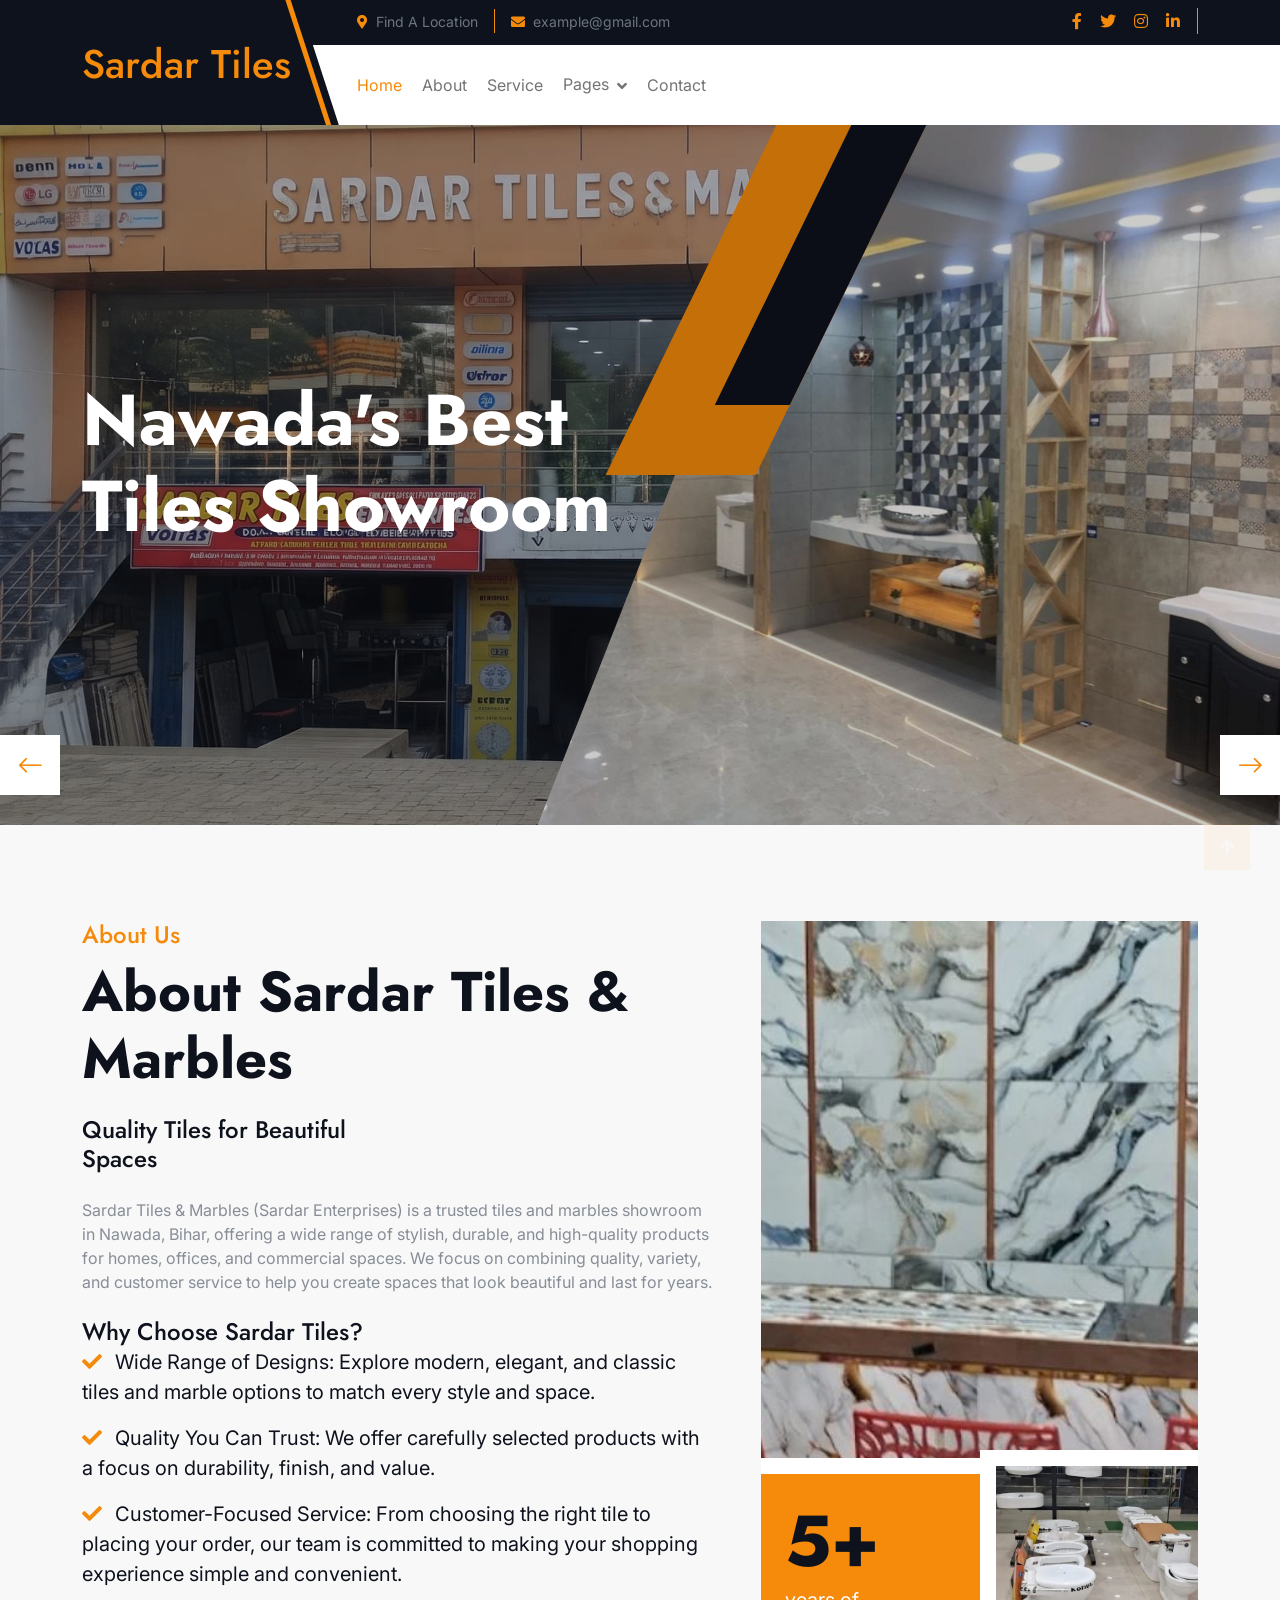
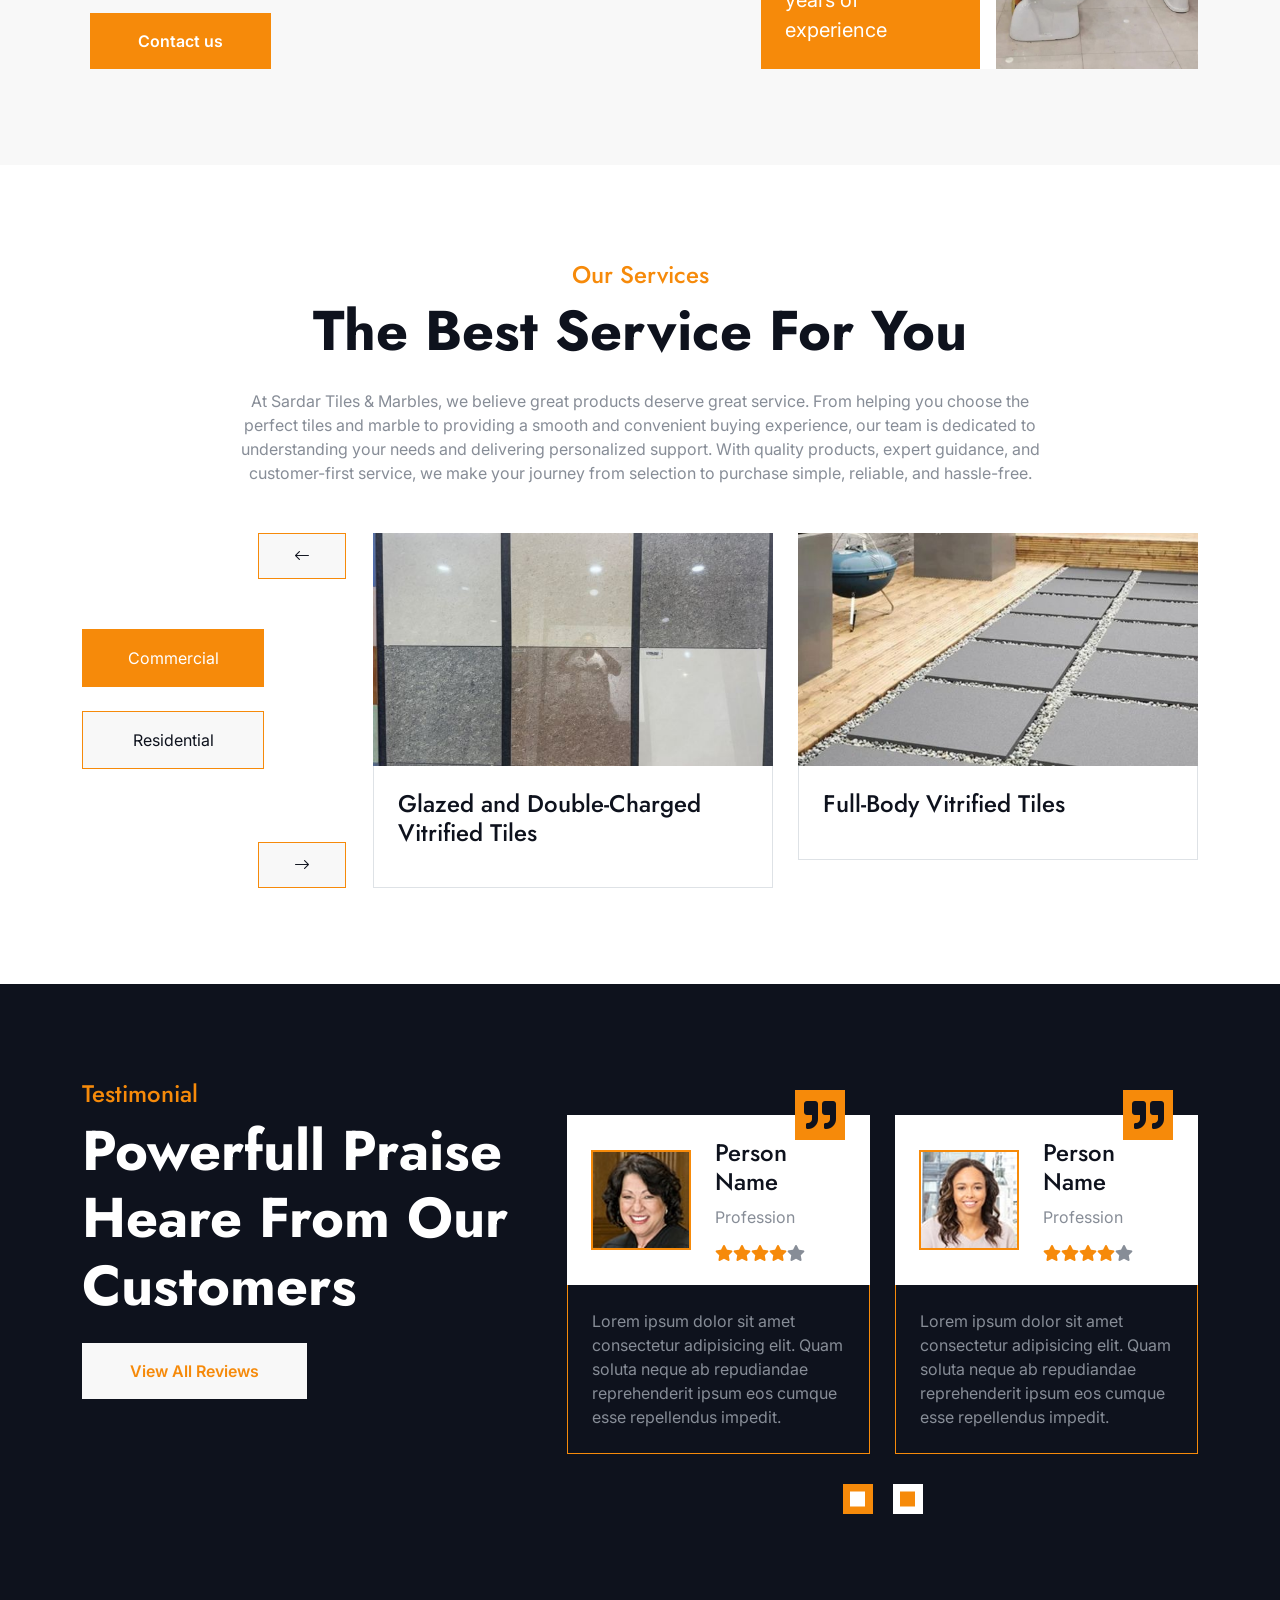
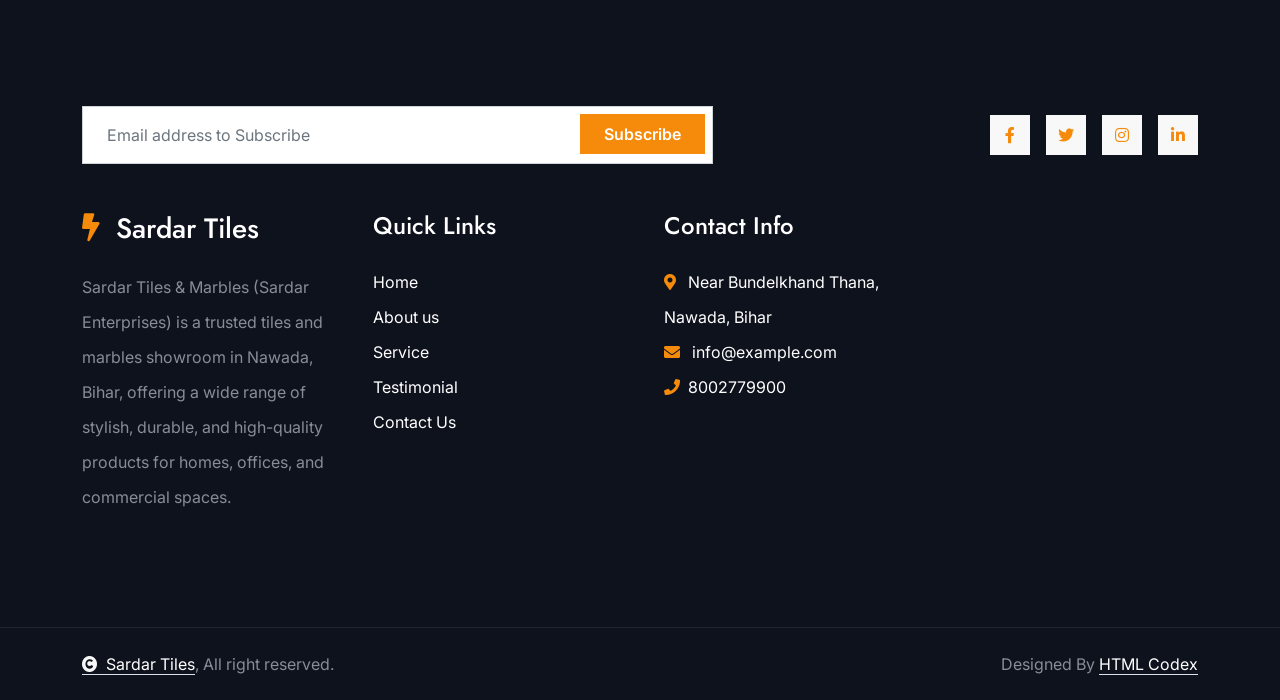
==== index.html @ 0c9bdba9 "Initial Commit" ====
<!DOCTYPE html>
<html lang="en">

    <head>
        <meta charset="utf-8">
        <title>Electra - Electrical Website Template</title>
        <meta content="width=device-width, initial-scale=1.0" name="viewport">
        <meta content="" name="keywords">
        <meta content="" name="description">

        <!-- Google Web Fonts -->
        <link rel="preconnect" href="https://fonts.googleapis.com">
        <link rel="preconnect" href="https://fonts.gstatic.com" crossorigin>
        <link href="https://fonts.googleapis.com/css2?family=Inter:wght@100..900&family=Edu+TAS+Beginner:wght@400..700&family=Jost:ital,wght@0,100..900;1,100..900&display=swap" rel="stylesheet">

        <!-- Icon Font Stylesheet -->
        <link rel="stylesheet" href="https://use.fontawesome.com/releases/v5.15.4/css/all.css"/>
        <link href="https://cdn.jsdelivr.net/npm/bootstrap-icons@1.4.1/font/bootstrap-icons.css" rel="stylesheet">

        <!-- Libraries Stylesheet -->
        <link rel="stylesheet" href="lib/animate/animate.min.css"/>
        <link href="lib/owlcarousel/assets/owl.carousel.min.css" rel="stylesheet">


        <!-- Customized Bootstrap Stylesheet -->
        <link href="css/bootstrap.min.css" rel="stylesheet">

        <!-- Template Stylesheet -->
        <link href="css/style.css" rel="stylesheet">
    </head>

    <body>

        <!-- Spinner Start -->
        <div id="spinner" class="show bg-white position-fixed translate-middle w-100 vh-100 top-50 start-50 d-flex align-items-center justify-content-center">
            <div class="spinner-border text-primary" style="width: 3rem; height: 3rem;" role="status">
                <span class="sr-only">Loading...</span>
            </div>
        </div>
        <!-- Spinner End -->

        

        <!-- Navbar & Hero Start -->
        <div class="container-fluid header-top">
            <div class="container d-flex align-items-center">
                <div class="d-flex align-items-center h-100">
                    <a href="#" class="navbar-brand" style="height: 125px;">
                        <h1 class="text-primary mb-0"><!-- <i class="fas fa-bolt"></i> -->Sardar Tiles</h1>
                        <!-- <img src="img/logo.png" alt="Logo"> -->
                    </a>
                </div>
                <div class="w-100 h-100">
                    <div class="topbar px-0 py-2 d-none d-lg-block" style="height: 45px;">
                        <div class="row gx-0 align-items-center">
                            <div class="col-lg-8 text-center text-lg-center mb-lg-0">
                                <div class="d-flex flex-wrap">
                                    <div class="border-end border-primary pe-3">
                                        <a href="#" class="text-muted small"><i class="fas fa-map-marker-alt text-primary me-2"></i>Find A Location</a>
                                    </div>
                                    <div class="ps-3">
                                        <a href="mailto:example@gmail.com" class="text-muted small"><i class="fas fa-envelope text-primary me-2"></i>example@gmail.com</a>
                                    </div>
                                </div>
                            </div>
                            <div class="col-lg-4 text-center text-lg-end">
                                <div class="d-flex justify-content-end">
                                    <div class="d-flex border-end border-primary pe-3">
                                        <a class="btn p-0 text-primary me-3" href="#"><i class="fab fa-facebook-f"></i></a>
                                        <a class="btn p-0 text-primary me-3" href="#"><i class="fab fa-twitter"></i></a>
                                        <a class="btn p-0 text-primary me-3" href="#"><i class="fab fa-instagram"></i></a>
                                        <a class="btn p-0 text-primary me-0" href="#"><i class="fab fa-linkedin-in"></i></a>
                                    </div>
                                    <!-- <div class="dropdown ms-3">
                                        <a href="#" class="dropdown-toggle text-white" data-bs-toggle="dropdown"><small class="text-body"><i class="fas fa-globe-europe text-primary me-2"></i> English</small></a>
                                        <div class="dropdown-menu">
                                            <a href="#" class="dropdown-item">English</a>
                                            <a href="#" class="dropdown-item">Bangla</a>
                                            <a href="#" class="dropdown-item">French</a>
                                            <a href="#" class="dropdown-item">Spanish</a>
                                            <a href="#" class="dropdown-item">Arabic</a>
                                        </div>
                                    </div> -->
                                </div>
                            </div>
                        </div>
                    </div>
                    <div class="nav-bar px-0 py-lg-0" style="height: 80px;">
                        <nav class="navbar navbar-expand-lg navbar-light d-flex justify-content-lg-end">
                            <a href="#" class="navbar-brand-2">
                                <h1 class="text-primary mb-0">
                                    <!-- <i class="fas fa-bolt"></i> -->
                                    Sardar Tiles</h1>
                                <!-- <img src="img/logo.png" alt="Logo"> -->
                            </a>  
                            <button class="navbar-toggler" type="button" data-bs-toggle="collapse" data-bs-target="#navbarCollapse">
                                <span class="fa fa-bars"></span>
                            </button>
                            <div class="collapse navbar-collapse" id="navbarCollapse">
                                <div class="navbar-nav mx-0 mx-lg-auto bg-white">
                                    <a href="index.html" class="nav-item nav-link active">Home</a>
                                    <a href="about.html" class="nav-item nav-link">About</a>
                                    <a href="service.html" class="nav-item nav-link">Service</a>
                                    <div class="nav-item dropdown">
                                        <a href="#" class="nav-link" data-bs-toggle="dropdown">
                                            <span class="dropdown-toggle">Pages</span>
                                        </a>
                                        <div class="dropdown-menu">
                                            <a href="team.html" class="dropdown-item">Our team</a>
                                            <a href="testimonial.html" class="dropdown-item">Testimonial</a>
                                            <a href="404.html" class="dropdown-item">404 Page</a>
                                        </div>
                                    </div>
                                    <a href="contact.html" class="nav-item nav-link">Contact</a>
                                    <div class="nav-btn ps-3">
                                        <!-- <a href="https://htmlcodex.com/downloading/?item=3464" class="btn btn-primary py-2 px-4 ms-0 ms-lg-3"> Buy Pro Version</a> -->
                                    </div>
                                </div>
                            </div>
                        </nav>
                    </div>
                </div>
            </div>
        </div>
        <!-- Navbar & Hero End -->


        <!-- Carousel Start -->
        <div class="header-carousel owl-carousel overflow-hidden">
            <div class="header-carousel-item hero-section">
                <div class="hero-bg-half-1"></div>
                <div class="hero-shape-1"></div>
                <div class="carousel-caption">
                    <div class="container">
                        <div class="row g-4 align-items-center">
                            <div class="col-lg-7 animated fadeInLeft">
                                <div class="text-sm-center text-md-start">
                                    <!-- <h4 class="text-white text-uppercase fw-bold mb-4">Current Electricity Services</h4> -->
                                    <h1 class="display-2 text-white mb-4">Nawada's Best  Tiles Showroom</h1>
                                    <!-- <p class="mb-5 fs-5">Lorem Ipsum is simply dummy text of the printing and typesetting industry. Lorem Ipsum has been the industry's standard dummy... 
                                    </p> -->
                                    <!-- <div class="d-flex justify-content-center justify-content-md-start flex-shrink-0 mb-4">
                                        <a class="btn btn-light py-3 px-4 px-md-5 me-2" href="#"><i class="fas fa-play-circle me-2"></i> Watch Video</a>
                                        <a class="btn btn-primary py-3 px-4 px-md-5 ms-2" href="#">Learn More</a>
                                    </div> -->
                                </div>
                            </div>
                        </div>
                    </div>
                </div>
            </div>
            <div class="header-carousel-item hero-section">
                <div class="hero-bg-half-2"></div>
                <div class="hero-shape-2"></div>
                <div class="carousel-caption">
                    <div class="container">
                        <div class="row g-4 align-items-center">
                            <div class="col-lg-7 animated fadeInLeft">
                                <div class="text-sm-center text-md-start">
                                    <!-- <h4 class="text-white text-uppercase fw-bold mb-4">Current Electricity Services</h4> -->
                                    <h1 class="display-2 text-white mb-4">Nawada's Best  Tiles Showroom</h1>
                                    <!-- <p class="mb-5 fs-5">Lorem Ipsum is simply dummy text of the printing and typesetting industry. Lorem Ipsum has been the industry's standard dummy... 
                                    </p> -->
                                    <!-- <div class="d-flex justify-content-center justify-content-md-start flex-shrink-0 mb-4">
                                        <a class="btn btn-light py-3 px-4 px-md-5 me-2" href="#"><i class="fas fa-play-circle me-2"></i> Watch Video</a>
                                        <a class="btn btn-primary py-3 px-4 px-md-5 ms-2" href="#">Learn More</a>
                                    </div> -->
                                </div>
                            </div>
                        </div>
                    </div>
                </div>
            </div>
        </div>
        <!-- Carousel End -->


        <!-- About Start -->
        <div class="container-fluid about bg-light py-5">
            <div class="container py-5">
                <div class="row g-5">
                    <div class="col-lg-7 wow fadeInLeft" data-wow-delay="0.2s">
                        <div class="h-100">
                            <h4 class="text-primary">About Us</h4>
                            <h1 class="display-4 mb-4">About Sardar Tiles & Marbles</h1>
                            <div class="row g-4 mb-4">
                                <div class="col-md-6">
                                    <a href="#" class="d-flex">
                                        <!-- <span class="fas fa-bolt fa-3x me-3"></span> -->
                                        <h4 class="mb-0">Quality Tiles for Beautiful Spaces</h4>
                                    </a>
                                </div>
                            </div>
                            <p class="mb-4">Sardar Tiles & Marbles (Sardar Enterprises) is a trusted tiles and marbles showroom in Nawada, Bihar, offering a wide range of stylish, durable, and high-quality products for homes, offices, and commercial spaces. We focus on combining quality, variety, and customer service to help you create spaces that look beautiful and last for years.
                            </p>
                            <div class="col-md-6">
                                <a href="#" class="d-flex">
                                    <h4 class="mb-0">Why Choose Sardar Tiles?</h4>
                                </a>
                            </div>
                            <div class="text-dark mb-4">
                                <p class="fs-5"><span class="fa fa-check text-primary me-2"></span> Wide Range of Designs: Explore modern, elegant, and classic tiles and marble options to match every style and space.</p>
                                <p class="fs-5"><span class="fa fa-check text-primary me-2"></span> Quality You Can Trust: We offer carefully selected products with a focus on durability, finish, and value.</p>
                                <p class="fs-5"><span class="fa fa-check text-primary me-2"></span> Customer-Focused Service: From choosing the right tile to placing your order, our team is committed to making your shopping experience simple and convenient.</p>
                            </div>
                            <a class="btn btn-primary py-3 px-4 px-md-5 ms-2" href="#">Contact us</a>
                        </div>
                    </div>
                    <div class="col-lg-5 wow fadeInRight" data-wow-delay="0.2s">
                        <div class="position-relative h-100">
                            <img src="img/about-1.jpg" class="img-fluid w-100 h-100" style="object-fit: cover;" alt="">
                            <div class="bg-white">
                                <div class="position-absolute pt-3 bg-white" style="width: 50%; left: 0; bottom: 0;">
                                    <div class="bg-primary p-4">
                                        <h4 class="display-2 mb-0">5+</h4>
                                        <p class="text-white fs-5 mb-0">years of experience</p>
                                    </div>
                                </div>
                                <div class="position-absolute p-3 bg-white pb-0 pe-0" style="width: 50%; bottom: 0; right: 0;">
                                    <img src="img/about-2.jpg" class="img-fluid" alt="">
                                </div>
                            </div>
                        </div>
                    </div>
                </div>
            </div>
        </div>
        <!-- About End -->


        <!-- Services Start -->
        <div class="container-fluid service py-5">
            <div class="container py-5">
                <div class="d-flex flex-column mx-auto text-center mb-5 wow fadeInUp" data-wow-delay="0.2s" style="max-width: 800px;">
                    <h4 class="text-primary">Our Services</h4>
                    <h1 class="display-4 mb-4">The Best Service For You</h1>
                    <p class="mb-0">At Sardar Tiles & Marbles, we believe great products deserve great service. From helping you choose the perfect tiles and marble to providing a smooth and convenient buying experience, our team is dedicated to understanding your needs and delivering personalized support. With quality products, expert guidance, and customer-first service, we make your journey from selection to purchase simple, reliable, and hassle-free.
                    </p>
                </div>
                <div class="row g-5 align-items-center">
                    <div class="col-lg-3 wow fadeInLeft" data-wow-delay="0.2s">
                        <ul class="nav">
                            <li class="nav-item me-lg-0 mb-4">
                                <a class="py-3 px-5 active" data-bs-toggle="pill" href="#ServiceTab-1">
                                    <span>Commercial</span>
                                </a>
                            </li>
                            <li class="nav-item me-lg-0 mb-4">
                                <a class="py-3 px-5" data-bs-toggle="pill" href="#ServiceTab-2">
                                    <span>Residential</span>
                                </a>
                            </li>
                            <!-- <li class="nav-item me-lg-0 mb-4 mb-lg-0">
                                <a class="py-3 px-5" data-bs-toggle="pill" href="#ServiceTab-3">
                                    <span>Industrial</span>
                                </a>
                            </li> -->
                        </ul>
                    </div>
                    <div class="col-lg-9 wow fadeInRight" data-wow-delay="0.3s">
                        <div class="tab-content">
                            <div id="ServiceTab-1" class="tab-pane fade show p-0 active">
                                <div class="service-carousel owl-carousel">
                                    <div class="service-item">
                                        <img src="img/commercial-1.jpg" class="img-fluid w-100" alt="">
                                        <div class="border border-top-0 p-4">
                                            <h4 class="mb-3">Glazed and Double-Charged Vitrified Tiles</h4>
                                        </div>
                                    </div>
                                    <div class="service-item">
                                        <img src="img/commercial-2.jpg" class="img-fluid w-100" alt="">
                                        <div class="border border-top-0 p-4">
                                            <h4 class="mb-3">Full-Body Vitrified Tiles</h4>
                                        </div>
                                    </div>
                                    <div class="service-item">
                                        <img src="img/commercial-3.jpg" class="img-fluid w-100" alt="">
                                        <div class="border border-top-0 p-4">
                                            <h4 class="mb-3">Anti-Skid / Matt Grip Tiles</h4>
                                        </div>
                                    </div>
                                </div>
                            </div>
                            <div id="ServiceTab-2" class="tab-pane fade show p-0">
                                <div class="service-carousel owl-carousel">
                                    <div class="service-item">
                                        <img src="img/residential-1.jpg" class="img-fluid w-100" alt="">
                                        <div class="border border-top-0 p-4">
                                            <h4 class="mb-3">Living Room & Hall Tiles</h4>
                                        </div>
                                    </div>
                                    <div class="service-item">
                                        <img src="img/residential-2.jpg" class="img-fluid w-100" alt="">
                                        <div class="border border-top-0 p-4">
                                            <h4 class="mb-3">Bedroom Tiles</h4>
                                        </div>
                                    </div>
                                    <div class="service-item">
                                        <img src="img/residential-3.jpg" class="img-fluid w-100" alt="">
                                        <div class="border border-top-0 p-4">
                                            <h4 class="mb-3">Bathroom Tiles</h4>
                                        </div>
                                    </div>
                                </div>
                            </div>
                            <div id="ServiceTab-3" class="tab-pane fade show p-0">
                                <div class="service-carousel owl-carousel">
                                    <div class="service-item">
                                        <img src="img/industrial-1.jpg" class="img-fluid w-100" alt="">
                                        <div class="border border-top-0 p-4">
                                            <h4 class="mb-3">Factory Manufacture</h4>
                                            <p class="mb-4">Lorem ipsum dolor, sit amet consectetur adipisicing elit. Exercitationem, beatae ex. Id esse autem ratione vero cupiditate tempora recusandae est!
                                            </p>
                                            <a class="btn btn-primary py-2 px-4" href="#">Read More</a>
                                        </div>
                                    </div>
                                    <div class="service-item">
                                        <img src="img/industrial-2.jpg" class="img-fluid w-100" alt="">
                                        <div class="border border-top-0 p-4">
                                            <h4 class="mb-3">General Electrical</h4>
                                            <p class="mb-4">Lorem ipsum dolor, sit amet consectetur adipisicing elit. Exercitationem, beatae ex. Id esse autem ratione vero cupiditate tempora recusandae est!
                                            </p>
                                            <a class="btn btn-primary py-2 px-4" href="#">Read More</a>
                                        </div>
                                    </div>
                                    <div class="service-item">
                                        <img src="img/industrial-3.jpg" class="img-fluid w-100" alt="">
                                        <div class="border border-top-0 p-4">
                                            <h4 class="mb-3">Electrical Planing</h4>
                                            <p class="mb-4">Lorem ipsum dolor, sit amet consectetur adipisicing elit. Exercitationem, beatae ex. Id esse autem ratione vero cupiditate tempora recusandae est!
                                            </p>
                                            <a class="btn btn-primary py-2 px-4" href="#">Read More</a>
                                        </div>
                                    </div>
                                </div>
                            </div>
                        </div>
                    </div>
                </div>
            </div>
        </div>
        <!-- Services End -->


        <!-- Testimonial Start -->
        <div class="container-fluid testimonial bg-dark py-5">
            <div class="container py-5">
                <div class="row g-5">
                    <div class="col-lg-6 col-xl-5 wow fadeInUp" data-wow-delay="0.2s">
                        <h4 class="text-primary">Testimonial</h4>
                        <h1 class="display-4 text-white mb-4">Powerfull Praise Heare From Our Customers</h1>
                        <a class="btn btn-light py-3 px-5" href="#">View All Reviews</a>
                    </div>
                    <div class="col-lg-6 col-xl-7 wow fadeInUp" data-wow-delay="0.4s">
                        <div class="owl-carousel testimonial-carousel">
                            <div class="testimonial-item">
                                <div class="testimonial-quote"><i class="fa fa-quote-right fa-2x"></i>
                                </div>
                                <div class="testimonial-inner p-4">
                                    <img src="img/testimonial-1.jpg" class="img-fluid" alt="">
                                    <div class="ms-4">
                                        <h4>Person Name</h4>
                                        <p>Profession</p>
                                        <div class="d-flex text-primary">
                                            <i class="fas fa-star"></i>
                                            <i class="fas fa-star"></i>
                                            <i class="fas fa-star"></i>
                                            <i class="fas fa-star"></i>
                                            <i class="fas fa-star text-body"></i>
                                        </div>
                                    </div>
                                </div>
                                <div class="customer-text p-4">
                                    <p class="mb-0">Lorem ipsum dolor sit amet consectetur adipisicing elit. Quam soluta neque ab repudiandae reprehenderit ipsum eos cumque esse repellendus impedit.</p>
                                </div>
                            </div>
                            <div class="testimonial-item">
                                <div class="testimonial-quote"><i class="fa fa-quote-right fa-2x"></i>
                                </div>
                                <div class="testimonial-inner p-4">
                                    <img src="img/testimonial-2.jpg" class="img-fluid" alt="">
                                    <div class="ms-4">
                                        <h4>Person Name</h4>
                                        <p>Profession</p>
                                        <div class="d-flex text-primary">
                                            <i class="fas fa-star"></i>
                                            <i class="fas fa-star"></i>
                                            <i class="fas fa-star"></i>
                                            <i class="fas fa-star"></i>
                                            <i class="fas fa-star text-body"></i>
                                        </div>
                                    </div>
                                </div>
                                <div class="customer-text p-4">
                                    <p class="mb-0">Lorem ipsum dolor sit amet consectetur adipisicing elit. Quam soluta neque ab repudiandae reprehenderit ipsum eos cumque esse repellendus impedit.</p>
                                </div>
                            </div>
                            <div class="testimonial-item">
                                <div class="testimonial-quote"><i class="fa fa-quote-right fa-2x"></i>
                                </div>
                                <div class="testimonial-inner p-4">
                                    <img src="img/testimonial-3.jpg" class="img-fluid" alt="">
                                    <div class="ms-4">
                                        <h4>Person Name</h4>
                                        <p>Profession</p>
                                        <div class="d-flex text-primary">
                                            <i class="fas fa-star"></i>
                                            <i class="fas fa-star"></i>
                                            <i class="fas fa-star"></i>
                                            <i class="fas fa-star"></i>
                                            <i class="fas fa-star text-body"></i>
                                        </div>
                                    </div>
                                </div>
                                <div class="customer-text p-4">
                                    <p class="mb-0">Lorem ipsum dolor sit amet consectetur adipisicing elit. Quam soluta neque ab repudiandae reprehenderit ipsum eos cumque esse repellendus impedit.</p>
                                </div>
                            </div>
                        </div>
                    </div>
                </div>
            </div>
         </div>
        <!-- Testimonial End -->


        <!-- Team Start -->
         <!-- <div class="container-fluid team py-5">
            <div class="container py-5">
                <div class="d-flex flex-column mx-auto text-center mb-5 wow fadeInUp" data-wow-delay="0.2s" style="max-width: 800px;">
                    <h4 class="text-primary">Our Team</h4>
                    <h1 class="display-4 mb-4">Electricity Service offerings</h1>
                    <p class="mb-0">Lorem ipsum dolor sit amet consectetur adipisicing elit. Quidem, deserunt provident ab voluptates rerum eaque eum magni autem atque in minus laboriosam corrupti deleniti voluptatibus rem reiciendis modi veniam animi?
                    </p>
                </div>
                <div class="row g-4">
                    <div class="col-md-6 col-lg-3 wow fadeInUp" data-wow-delay="0.2s">
                        <div class="team-item">
                            <div class="team-img">
                                <img src="img/team-1.jpg" class="img-fluid w-100" alt="">
                                <div class="team-icon">
                                    <a class="btn btn-square btn-primary mb-2" href=""><i class="fab fa-facebook-f"></i></a>
                                    <a class="btn btn-square btn-primary mb-2" href=""><i class="fab fa-twitter"></i></a>
                                    <a class="btn btn-square btn-primary mb-2" href=""><i class="fab fa-instagram"></i></a>
                                    <a class="btn btn-square btn-primary mb-2" href=""><i class="fab fa-linkedin-in"></i></a>
                                </div>
                            </div>
                            <div class="team-content bg-light text-center p-4">
                                <h4>Shoaib Bashir</h4>
                                <p class="mb-0">Profession</p>
                            </div>
                        </div>
                    </div>
                    <div class="col-md-6 col-lg-3 wow fadeInUp" data-wow-delay="0.4s">
                        <div class="team-item">
                            <div class="team-img">
                                <img src="img/team-2.jpg" class="img-fluid w-100" alt="">
                                <div class="team-icon">
                                    <a class="btn btn-square btn-primary mb-2" href=""><i class="fab fa-facebook-f"></i></a>
                                    <a class="btn btn-square btn-primary mb-2" href=""><i class="fab fa-twitter"></i></a>
                                    <a class="btn btn-square btn-primary mb-2" href=""><i class="fab fa-instagram"></i></a>
                                    <a class="btn btn-square btn-primary mb-2" href=""><i class="fab fa-linkedin-in"></i></a>
                                </div>
                            </div>
                            <div class="team-content bg-light text-center p-4">
                                <h4>Shoaib Bashir</h4>
                                <p class="mb-0">Profession</p>
                            </div>
                        </div>
                    </div>
                    <div class="col-md-6 col-lg-3 wow fadeInUp" data-wow-delay="0.6s">
                        <div class="team-item">
                            <div class="team-img">
                                <img src="img/team-3.jpg" class="img-fluid w-100" alt="">
                                <div class="team-icon">
                                    <a class="btn btn-square btn-primary mb-2" href=""><i class="fab fa-facebook-f"></i></a>
                                    <a class="btn btn-square btn-primary mb-2" href=""><i class="fab fa-twitter"></i></a>
                                    <a class="btn btn-square btn-primary mb-2" href=""><i class="fab fa-instagram"></i></a>
                                    <a class="btn btn-square btn-primary mb-2" href=""><i class="fab fa-linkedin-in"></i></a>
                                </div>
                            </div>
                            <div class="team-content bg-light text-center p-4">
                                <h4>Shoaib Bashir</h4>
                                <p class="mb-0">Profession</p>
                            </div>
                        </div>
                    </div>
                    <div class="col-md-6 col-lg-3 wow fadeInUp" data-wow-delay="0.8s">
                        <div class="team-item">
                            <div class="team-img">
                                <img src="img/team-4.jpg" class="img-fluid w-100" alt="">
                                <div class="team-icon">
                                    <a class="btn btn-square btn-primary mb-2" href=""><i class="fab fa-facebook-f"></i></a>
                                    <a class="btn btn-square btn-primary mb-2" href=""><i class="fab fa-twitter"></i></a>
                                    <a class="btn btn-square btn-primary mb-2" href=""><i class="fab fa-instagram"></i></a>
                                    <a class="btn btn-square btn-primary mb-2" href=""><i class="fab fa-linkedin-in"></i></a>
                                </div>
                            </div>
                            <div class="team-content bg-light text-center p-4">
                                <h4>Shoaib Bashir</h4>
                                <p class="mb-0">Profession</p>
                            </div>
                        </div>
                    </div>
                </div>
            </div>
         </div> -->
        <!-- Team End -->


        <!-- Footer Start -->
        <div class="container-fluid footer bg-dark py-5 wow fadeIn" data-wow-delay="0.2s">
            <div class="container py-5">
                <div class="row g-5 mb-5 align-items-center">
                    <div class="col-lg-7">
                        <div class="position-relative mx-auto">
                            <input class="form-control w-100 py-3 ps-4 pe-5" type="text" placeholder="Email address to Subscribe">
                            <button type="button" class="btn btn-primary position-absolute top-0 end-0 py-2 px-4 mt-2 me-2">Subscribe</button>
                        </div>
                    </div>
                    <div class="col-lg-5">
                        <div class="d-flex align-items-center justify-content-center justify-content-lg-end">
                            <a class="btn btn-light btn-md-square me-3" href=""><i class="fab fa-facebook-f"></i></a>
                            <a class="btn btn-light btn-md-square me-3" href=""><i class="fab fa-twitter"></i></a>
                            <a class="btn btn-light btn-md-square me-3" href=""><i class="fab fa-instagram"></i></a>
                            <a class="btn btn-light btn-md-square me-0" href=""><i class="fab fa-linkedin-in"></i></a>
                        </div>
                    </div>
                </div>
                <div class="row g-5">
                    <div class="col-md-6 col-lg-6 col-xl-3">
                        <div class="footer-item d-flex flex-column">
                            <div class="footer-item">
                                <h3 class="text-white mb-4"><i class="fas fa-bolt text-primary me-3"></i>Sardar Tiles</h3>
                                <p class="mb-3">Sardar Tiles & Marbles (Sardar Enterprises) is a trusted tiles and marbles showroom in Nawada, Bihar, offering a wide range of stylish, durable, and high-quality products for homes, offices, and commercial spaces.</p>
                            </div>
                        </div>
                    </div>
                    <div class="col-md-6 col-lg-6 col-xl-3">
                        <div class="footer-item d-flex flex-column">
                            <h4 class="text-white mb-4">Quick Links</h4>
                            <a href="#"> Home</a>
                            <a href="#"> About us</a>
                            <a href="#"> Service</a>
                            <a href="#"> Testimonial</a>
                            <a href="#"> Contact Us</a>
                        </div>
                    </div>
                    <!-- <div class="col-md-6 col-lg-6 col-xl-3">
                        <div class="footer-item d-flex flex-column">
                            <h4 class="text-white mb-4">Electricity service</h4>
                            <a href="#"> Air Conditioning</a>
                            <a href="#"> Electrical Panels</a>
                            <a href="#"> Security System</a>
                            <a href="#"> Indoor Lighting</a>
                            <a href="#"> Electrical Services</a>
                        </div>
                    </div> -->
                    <div class="col-md-6 col-lg-6 col-xl-3">
                        <div class="footer-item d-flex flex-column">
                            <h4 class="text-white mb-4">Contact Info</h4>
                            <a href="#"><i class="fa fa-map-marker-alt text-primary me-2"></i> Near Bundelkhand Thana, Nawada, Bihar</a>
                            <a href="mailto:info@example.com"><i class="fas fa-envelope text-primary me-2"></i> info@example.com</a>
                            <a href="tel:+012 345 67890"><i class="fas fa-phone text-primary me-2"></i>8002779900</a>
                        </div>
                    </div>
                </div>
            </div>
        </div>
        <!-- Footer End -->

        
        <!-- Copyright Start -->
        <div class="container-fluid copyright py-4">
            <div class="container">
                <div class="row g-4 align-items-center">
                    <div class="col-md-6 text-center text-md-start mb-md-0">
                        <span class="text-body"><a href="https://sardartiles.com" class="border-bottom text-white"><i class="fas fa-copyright text-light me-2"></i>Sardar Tiles</a>, All right reserved.</span>
                    </div>
                    <div class="col-md-6 text-center text-md-end text-body">
                        Designed By <a class="border-bottom text-white" href="https://upptrends.com/">HTML Codex</a>
                    </div>
                </div>
            </div>
        </div>
        <!-- Copyright End -->


        <!-- Back to Top -->
        <a href="#" class="btn btn-primary btn-lg-square back-to-top"><i class="fa fa-arrow-up"></i></a>   

        
        <!-- JavaScript Libraries -->
        <script src="https://ajax.googleapis.com/ajax/libs/jquery/3.6.4/jquery.min.js"></script>
        <script src="https://cdn.jsdelivr.net/npm/bootstrap@5.0.0/dist/js/bootstrap.bundle.min.js"></script>
        <script src="lib/wow/wow.min.js"></script>
        <script src="lib/easing/easing.min.js"></script>
        <script src="lib/waypoints/waypoints.min.js"></script>
        <script src="lib/owlcarousel/owl.carousel.min.js"></script>
        

        <!-- Template Javascript -->
        <script src="js/main.js"></script>
    </body>

</html>
---- css/style.css ----
/*** Spinner Start ***/
#spinner {
    opacity: 0;
    visibility: hidden;
    transition: opacity .5s ease-out, visibility 0s linear .5s;
    z-index: 99999;
}

#spinner.show {
    transition: opacity .5s ease-out, visibility 0s linear 0s;
    visibility: visible;
    opacity: 1;
}
/*** Spinner End ***/

.back-to-top {
    position: fixed;
    right: 30px;
    bottom: 30px;
    transition: 0.5s;
    z-index: 99;
}


/*** Button Start ***/
.btn {
    font-weight: 600;
    transition: .5s;
}

.btn-square {
    width: 32px;
    height: 32px;
}

.btn-sm-square {
    width: 34px;
    height: 34px;
}

.btn-md-square {
    width: 40px;
    height: 40px;
}

.btn-lg-square {
    width: 46px;
    height: 46px;
}

.btn-xl-square {
    width: 56px;
    height: 56px;
}

.btn-square,
.btn-sm-square,
.btn-md-square,
.btn-lg-square,
.btn-xl-square {
    padding: 0;
    display: flex;
    align-items: center;
    justify-content: center;
    font-weight: normal;
}

.btn.btn-primary {
    color: var(--bs-white);
    border: none;
}

.btn.btn-primary:hover {
    background: var(--bs-dark);
    color: var(--bs-white);
}

.btn.btn-light {
    color: var(--bs-primary);
    border: none;
}

.btn.btn-light:hover {
    color: var(--bs-white);
    background: var(--bs-primary);
}

/*** Navbar Start ***/
.header-top .topbar .dropdown-toggle::after {
    border: none;
    content: "\f107";
    font-family: "Font Awesome 5 Free";
    font-weight: 600;
    vertical-align: middle;
    margin-left: 8px;
    color: var(--bs-primary);
}

.header-top .topbar .dropdown .dropdown-menu {
    transform: rotateX(0deg);
    visibility: visible;
    background: var(--bs-light);
    padding-top: 12px;
    border: 0;
    transition: .5s;
    opacity: 1;
}

.header-top {
    height: 125px;
    position: relative;
}

.header-top::after {
    content: "";
    position: absolute;
    overflow: hidden;
    width: 50%;
    height: 100%;
    top: 0;
    left: 0;
    background: var(--bs-dark);
    z-index: 1;
}

.header-top .container {
    position: relative;
    z-index: 999;
}

@media (min-width: 992px) {
    .header-top::before {
        content: "";
        position: absolute;
        overflow: hidden;
        width: 100%;
        height: 45px;
        top: 0;
        right: 0;
        background: var(--bs-dark);
        z-index: -1;
    }

    .navbar-brand-2 {
        display: none;
    }
}

@media (max-width: 991px) {
    .header-top {
        max-height: 80px;
    }

    .navbar {
        justify-content: space-between;
    }

    .header-top .container {
        max-height: 80px;
    }

    .navbar-brand {
        display: none;
    }

    .navbar-brand-2 {
        position: relative;
        overflow: hidden;
        width: 200px;
        height: 100%;
        padding: 0;
        display: flex;
        align-items: center;
        z-index: 99;
    }

    .navbar-brand-2::before {
        content: "";
        position: absolute;
        overflow: hidden;
        width: 100%;
        height: 600px;
        top: -200px;
        right: 18px;
        background: var(--bs-dark);
        transform: rotate(-18deg);
        z-index: -1;
    }

    .navbar-brand-2::after {
        content: "";
        position: absolute;
        overflow: hidden;
        width: 5px;
        height: 600px;
        top: -200px;
        right: 18px;
        background: var(--bs-primary);
        transform: rotate(-18deg);
        z-index: -1;
    }

    .navbar.navbar-light {
        height: 100%;
        padding: 0;
    }

    .navbar .navbar-collapse {
        margin-top: -20px;
    }

}

.nav-bar .navbar {
    height: 100%;
    background: var(--bs-white);
    position: relative;
    z-index: 9;
}

.navbar-light .navbar-brand img {
    max-height: 60px;
    transition: .5s;
}

.nav-bar .navbar-light .navbar-brand img {
    max-height: 50px;
}

.navbar .navbar-nav .nav-item .nav-link {
    padding: 0;
}

.navbar .navbar-nav .nav-item {
    display: flex;
    align-items: center;
    padding: 0;
    margin-right: 20px;
}

.navbar-light .navbar-nav .nav-item:hover,
.navbar-light .navbar-nav .nav-item.active,
.navbar-light .navbar-nav .nav-item:hover .nav-link,
.navbar-light .navbar-nav .nav-item.active .nav-link {
    color: var(--bs-primary);
}

@media (max-width: 991px) {
    .navbar {
        padding: 20px 0;
    }

    .navbar .navbar-nav .nav-link {
        padding: 0;
    }

    .navbar .navbar-nav .nav-item {
        display: flex;
        padding: 12px;
        flex-direction: column;
        justify-content: start;
        align-items: start;
    }

    .navbar .navbar-nav .nav-btn {
        display: flex;
        justify-content: start;
    }

    .navbar .navbar-nav {
        width: 100%;
        display: flex;
        margin-top: 20px;
        padding-bottom: 20px;
        margin-left: 50px;
        background: var(--bs-light);
    }

    .navbar .navbar-nav .nav-btn {
        display: flex;
        flex-direction: column;
    }

    .navbar .navbar-nav .nav-btn a.btn {
        margin-right: 15px;
    }

    .navbar.navbar-expand-lg .navbar-toggler {
        padding: 8px 15px;
        border: 1px solid var(--bs-primary);
        color: var(--bs-primary);
    }
}

.navbar .dropdown-toggle::after {
    border: none;
    content: "\f107";
    font-family: "Font Awesome 5 Free";
    font-weight: 600;
    vertical-align: middle;
    margin-left: 8px;
}

.dropdown .dropdown-menu .dropdown-item:hover {
    background: var(--bs-primary);
    color: var(--bs-white);
}

@media (min-width: 992px) {
    .nav-bar .navbar::before {
        position: absolute;
        content: "";
        width: 50px;
        height: 100%;
        top: 0;
        left: -49px;
        background: var(--bs-white);
    }

    .navbar .nav-btn {
        display: flex;
        align-items: center;
        justify-content: end;
    }

    .navbar .navbar-nav {
        width: 100%;
        display: flex;
        justify-content: center;
        align-items: center;
        background: var(--bs-light);
        border-radius: 10px;
    }

    .navbar .navbar-nav .nav-btn {
        width: 100%;
        display: flex;
        margin-left: auto;
    }

    .navbar .nav-item .dropdown-menu {
        display: block;
        visibility: hidden;
        top: 100%;
        transform: rotateX(-75deg);
        transform-origin: 0% 0%;
        border: 0;
        transition: .5s;
        opacity: 0;
    }

    .navbar .nav-item:hover .dropdown-menu {
        transform: rotateX(0deg);
        visibility: visible;
        margin-top: 19px;
        background: var(--bs-white);
        transition: .5s;
        opacity: 1;
    }

    .header-top .navbar-brand {
        position: relative;
        overflow: hidden;
        padding: 40px 50px 40px 0;
        z-index: 99;
    }
    
    .navbar-brand::before {
        content: "";
        position: absolute;
        overflow: hidden;
        width: 300px;
        height: 600px;
        top: -200px;
        right: 18px;
        background: var(--bs-dark);
        transform: rotate(-18deg);
        z-index: -1;
    }
    
    .navbar-brand::after {
        content: "";
        position: absolute;
        overflow: hidden;
        width: 5px;
        height: 600px;
        top: -200px;
        right: 18px;
        background: var(--bs-primary);
        transform: rotate(-18deg);
        z-index: -1;
    }
}
/*** Navbar End ***/


/*** Carousel Hero Header Start ***/
.hero-section {
    background-image: url(../img/carousel-1.jpg);
    background-repeat: no-repeat;
    background-position: center center;
    background-size: cover;
    width: 100%;
    height: 700px;
    display: flex;
    align-items: center;
    position: relative;
}

.hero-bg-half-1 {
    background-image: url(../img/header-2.jpg);
    clip-path: polygon(37% 0%, 100% 0%, 100% 100%, 0% 100%);
    filter: grayscale(10%);
    transform: scale(100% - 50%);
    background-position: center right;
    background-repeat: no-repeat;
    background-size: cover;
    position: absolute;
    width: 58%;
    height: 100%;
    right: 0;
    top: 0;
}

.hero-bg-half-2 {
    background-image: url(../img/header-1.jpg);
    clip-path: polygon(37% 0%, 100% 0%, 100% 100%, 0% 100%);
    filter: grayscale(10%);
    transform: scale(100% - 50%);
    background-position: center right;
    background-repeat: no-repeat;
    background-size: cover;
    position: absolute;
    width: 58%;
    height: 100%;
    right: 0;
    top: 0;
}

.hero-shape-1 {
    background-color: var(--bs-primary);
    width: 150px;
    height: 50%;
    position: absolute;
    left: 54%;
    top: 0;
    transform: translateY(-50%) skew(-26deg, 0deg);
    position: relative;
}

.hero-shape-1:before {
    background-color: var(--bs-dark);
    content: "";
    width: 50%;
    height: 80%;
    position: absolute;
    right: 0;
    top: 0;
}

.hero-shape-2 {
    background-color: var(--bs-dark);
    width: 150px;
    height: 50%;
    position: absolute;
    right: -43%;
    bottom: 0;
    transform: translateY(50%) skew(-25deg, 0deg);
    position: relative;
    z-index: 1;
}

.hero-shape-2::after {
    background-color: var(--bs-primary);
    content: "";
    width: 75px;
    height: 80%;
    position: absolute;
    right: 0;
    bottom: 0;
}

/*** Carousel Hero Header Start ***/
.header-carousel .header-carousel-item {
    height: 700px;
}

.header-carousel .owl-nav .owl-prev,
.header-carousel .owl-nav .owl-next {
    position: absolute;
    width: 60px;
    height: 60px;
    background: var(--bs-white);
    color: var(--bs-primary);
    font-size: 26px;
    display: flex;
    align-items: center;
    justify-content: center;
    transition: 0.5s;
}

.header-carousel .owl-nav .owl-prev {
    bottom: 30px;
    left: 0;
}
.header-carousel .owl-nav .owl-next {
    bottom: 30px;
    right: 0;
}

.header-carousel .owl-nav .owl-prev:hover,
.header-carousel .owl-nav .owl-next:hover {
    box-shadow: inset 0 0 65px 0 var(--bs-primary);
    color: var(--bs-dark);
}

.header-carousel .header-carousel-item .carousel-caption {
    position: absolute;
    width: 100%;
    height: 100%;
    left: 0;
    bottom: 0;
    background: rgba(0, 0, 0, .2);
    display: flex;
    align-items: center;
    z-index: 9;
}

@media (max-width: 991px) {
    .header-carousel .header-carousel-item .carousel-caption {
        padding-top: 45px;
    }

    .header-carousel.owl-carousel,
    .header-carousel .header-carousel-item {
        height: 700px;
    }
}
/*** Carousel Hero Header End ***/


/*** Single Page Hero Header Start ***/
.bg-breadcrumb {
    position: relative;
    overflow: hidden;
    background: linear-gradient(rgba(0, 0, 0, 0.7), rgba(0, 0, 0, 0.7)), url(../img/banner-img.jpg);
    background-position: center center;
    background-repeat: no-repeat;
    background-size: cover;
    padding: 60px 0 60px 0;
    transition: 0.5s;
}

.bg-breadcrumb .breadcrumb {
    position: relative;
}

.bg-breadcrumb .breadcrumb .breadcrumb-item a {
    color: var(--bs-white);
}
/*** Single Page Hero Header End ***/

/*** Service Start ***/
.service .nav .nav-item {
    width: 75%;
    border: 1px solid var(--bs-primary);
    background: var(--bs-light);
}

.service .nav .nav-item a {
    display: flex;
    justify-content: center;
}


.owl-stage-outer {
    margin-right: -1px;
}
.service .nav-item a.active {
    background: var(--bs-primary);
}

.service .nav-item a span {
    color: var(--bs-dark);
}

.service .nav-item a.active span {
    color: var(--bs-white);
}

.service-carousel .owl-nav .owl-prev,
.service-carousel .owl-nav .owl-next {
    position: absolute;
    padding: 10px 35px;
    border: 1px solid var(--bs-primary);
    color: var(--bs-dark);
    background: var(--bs-light);
    transition: 0.5s;
}

.service-carousel .owl-nav .owl-prev:hover,
.service-carousel .owl-nav .owl-next:hover {
    background: var(--bs-primary);
    color: var(--bs-white);
}

@media (min-width: 992px) {
    .service-carousel .owl-nav .owl-prev {
        top: 0;
        left: -115px;
    }
    
    .service-carousel .owl-nav .owl-next {
        bottom: 0;
        left: -115px;
    }
}

@media (max-width: 991px) {
    .owl-stage-outer {
        margin-bottom: 70px;
    }
    .service-carousel .owl-nav .owl-prev {
        bottom: -70px;
        left: 0;
    }

    .service-carousel .owl-nav .owl-next {
        bottom: -70px;
        right: 0;
    }

    .service .nav {
        display: flex;
        justify-content: center;
    }
}
/*** Service End ***/

/*** Team Start ***/
.team .team-item .team-img {
    position: relative;
    overflow: hidden;
}

.team .team-item .team-img img {
    transition: 0.5s;
}

.team .team-item:hover .team-img img {
    transform: scale(1.1);
}

.team .team-item .team-img .team-icon {
    position: absolute;
    bottom: 20px; right: -100%;
    z-index: 9;
    transition: 0.5s;
}

.team .team-item:hover .team-img .team-icon {
    right: 25px;
}

.team .team-item .team-img::after {
    content: "";
    position: absolute;
    width: 100%;
    height: 0;
    top: 0;
    left: 0;
    background: rgba(246, 138, 10, .2);
    transition: 0.5s;
    z-index: 1;
}

.team .team-item:hover .team-img::after {
    height: 100%;
}

.team .team-item .team-content {
    transition: 0.5s;
}

.team .team-item:hover .team-content {
    box-shadow: 0 0 20px rgba(0, 0, 0, .2);
}
/*** Team End ***/

/*** Testimonial Start ***/
.testimonial-carousel .owl-stage-outer {
    margin-right: -1px;
}

.testimonial .testimonial-item {
    position: relative;
    margin-top: 35px;
}

.testimonial .testimonial-item .customer-text {
    border: 1px solid var(--bs-primary);
    border-top: none;
}

.testimonial .testimonial-item .testimonial-quote {
    position: absolute;
    width: 50px;
    height: 50px;
    top: 0;
    right: 25px;
    transform: translateY(-50%);
    color: var(--bs-dark);
    background: var(--bs-primary);
    display: flex;
    align-items: center;
    justify-content: center;
}

.testimonial .testimonial-item .testimonial-inner {
    display: flex;
    align-items: center;
    background: var(--bs-white);
}

.testimonial .testimonial-item .testimonial-inner img {
    width: 100px; 
    height: 100px;
    border: 2px solid var(--bs-primary);
}

.testimonial-carousel .owl-dots {
    display: flex;
    align-items: center;
    justify-content: center;
    text-align: center;
}

.testimonial-carousel .owl-dots .owl-dot {
    width: 30px;
    height: 30px;
    margin: 30px 10px 0 10px;
    background: var(--bs-white);
    transition: 0.5s;
}

@media (max-width: 991px) {
    .testimonial-carousel .owl-dots .owl-dot {
        margin: 0 10px 0 10px;
    }
}

.testimonial-carousel .owl-dots .owl-dot.active {
    width: 30px;
    height: 30px;
    background: var(--bs-primary);
    transition: 0.5s;
}

.testimonial-carousel .owl-dots .owl-dot span {
    position: relative;
    margin-top: 50%;
    margin-left: 50%;
    transform: translate(-50%, -50%);
    margin-right: -1px;
    display: flex;
    align-items: center;
    justify-content: center;
    text-align: center;
}

.testimonial-carousel .owl-dots .owl-dot.active span::after {
    background: var(--bs-white);
}

.testimonial-carousel .owl-dots .owl-dot span::after {
    content: "";
    width: 15px;
    height: 15px;
    position: absolute;
    top: 50%;
    left: 0;
    transform: translateY(-50%);
    display: flex;
    align-items: center;
    justify-content: center;
    text-align: center;
    background: var(--bs-primary);
    transition: 0.5s;
}
/*** Testimonial End ***/

/*** Footer Start ***/
.footer {
    background: var(--bs-dark);
}

.footer .footer-item a {
    line-height: 35px;
    color: var(--bs-white);
    transition: 0.5s;
}

.footer .footer-item p {
    line-height: 35px;
}

.footer .footer-item a:hover {
    letter-spacing: 1px;
    color: var(--bs-primary);
}

.footer .footer-item .footer-btn a {
    transition: 0.5s;
}

.footer .footer-item .footer-btn a:hover {
    background: var(--bs-white);
}

.footer .footer-item .footer-btn a:hover {
    color: var(--bs-primary);
}
/*** Footer End ***/

/*** copyright Start ***/
.copyright {
    border-top: 1px solid rgba(255, 255, 255, 0.08);
    background: var(--bs-dark);
}
/*** copyright end ***/
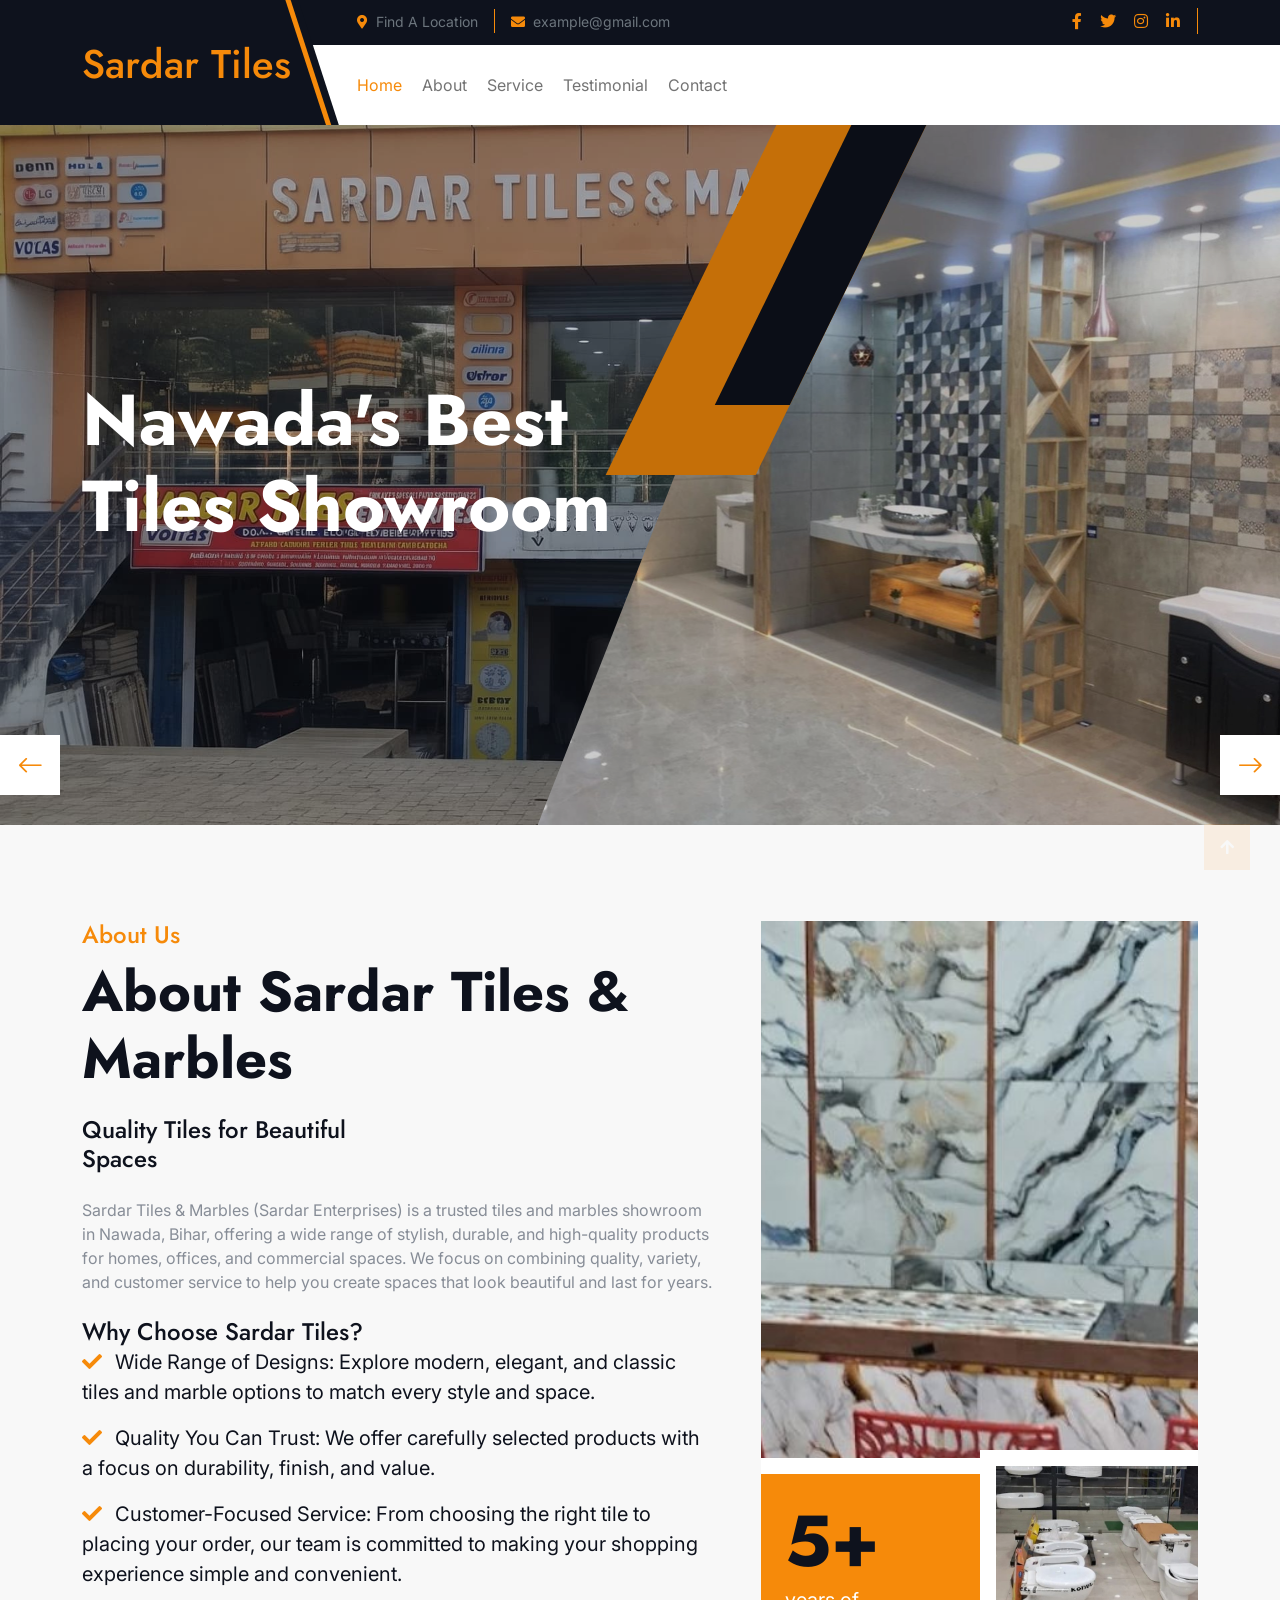
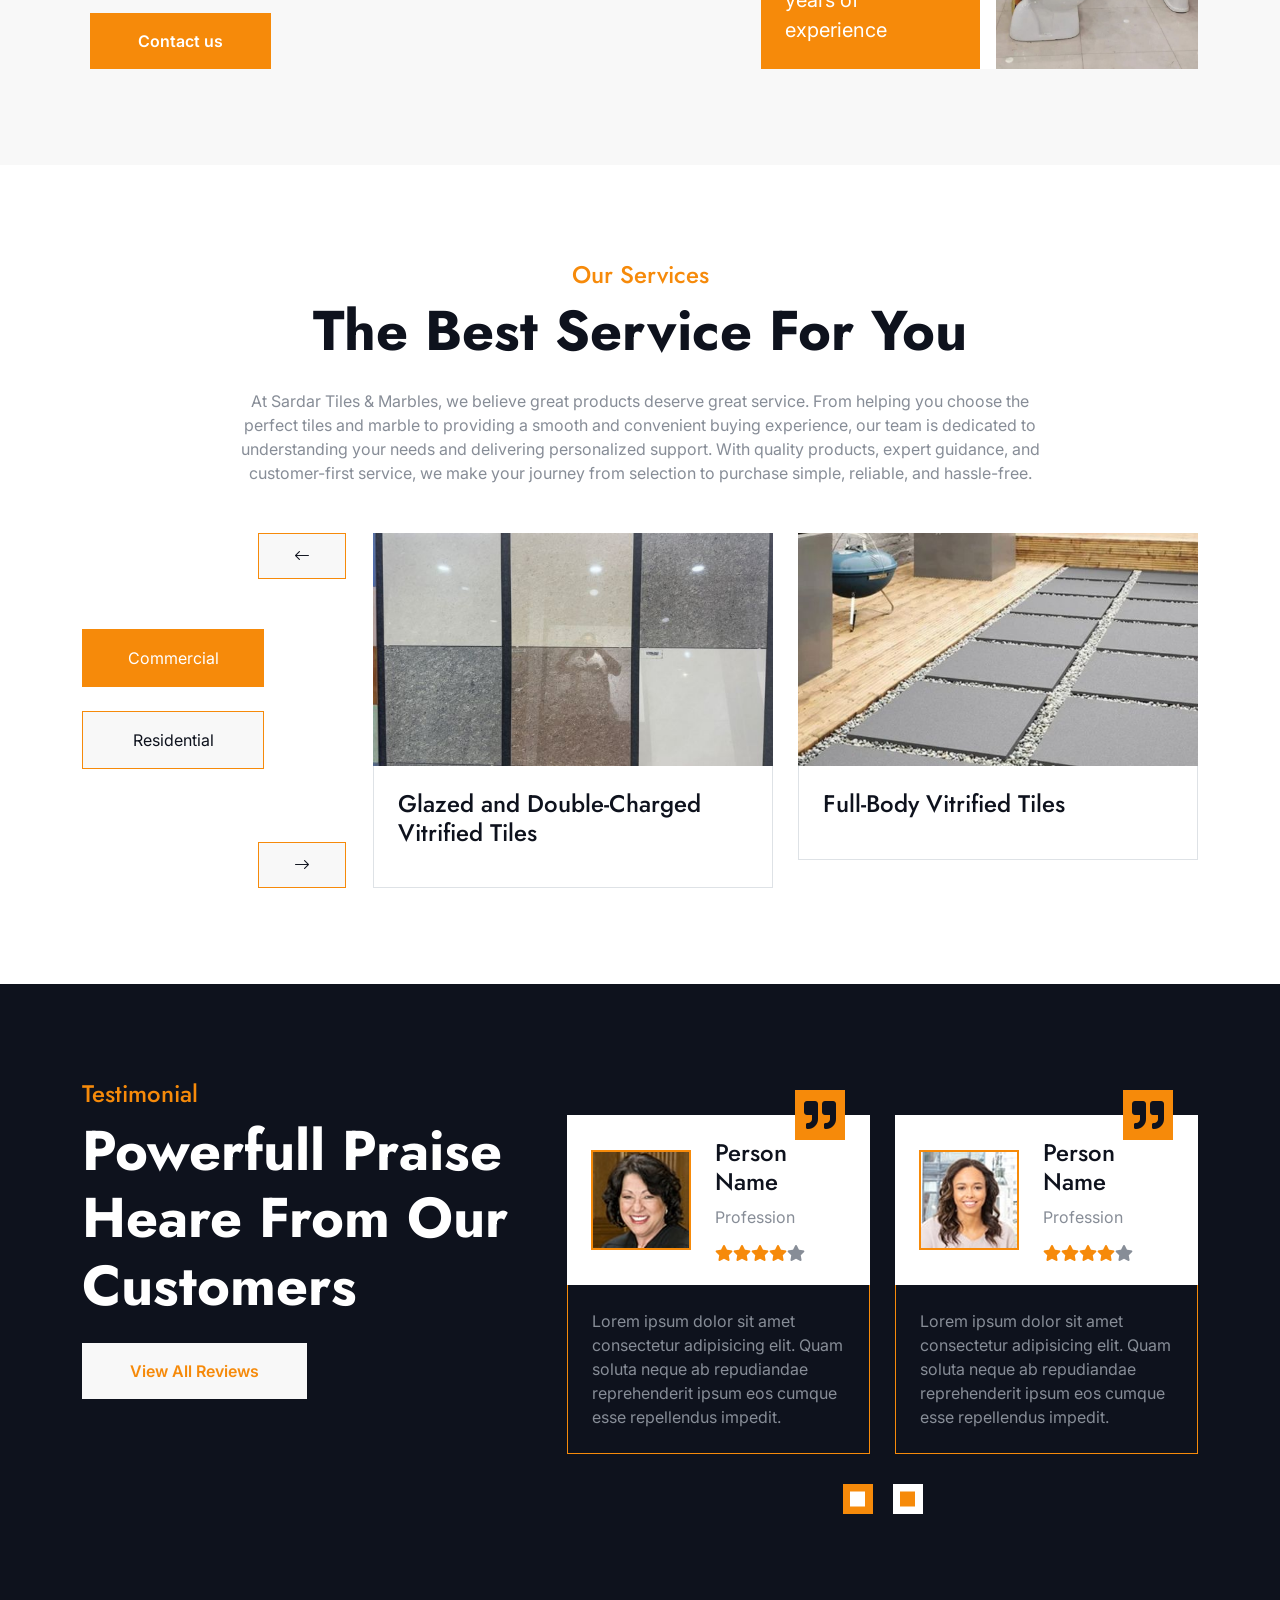
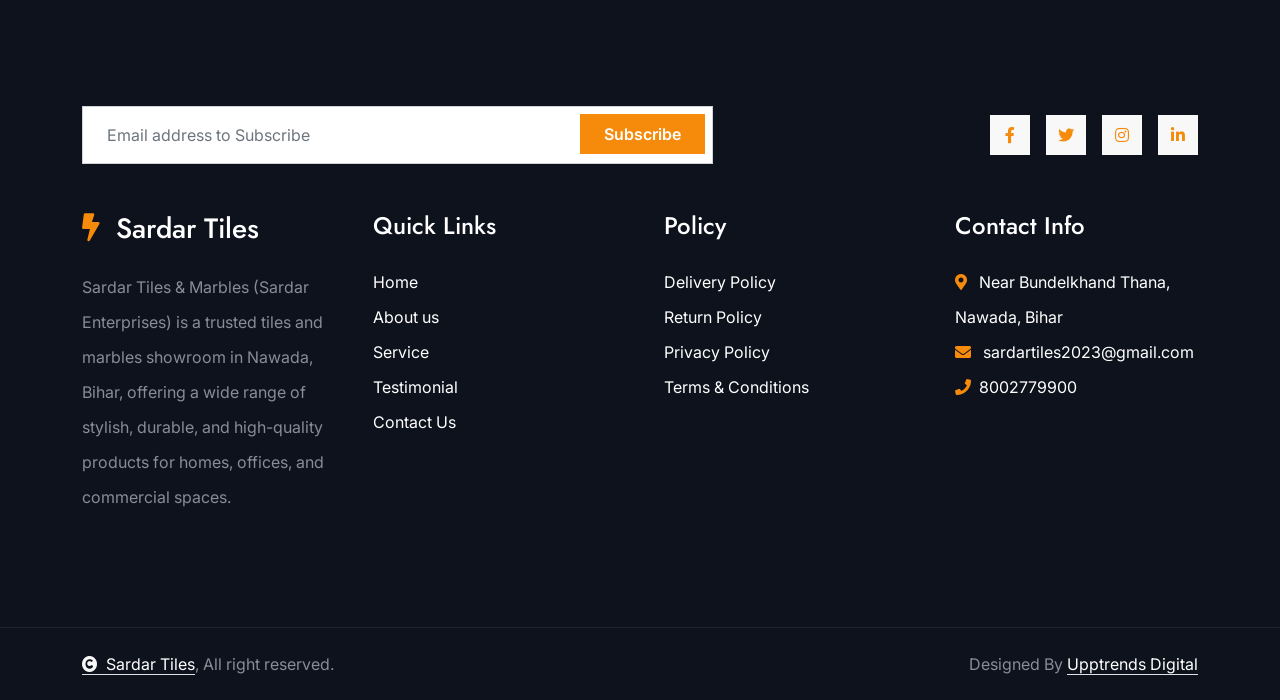
==== commit e3119dc6: "Changes Updated" ====
--- a/index.html
+++ b/index.html
@@ -3,10 +3,10 @@
 
     <head>
         <meta charset="utf-8">
-        <title>Electra - Electrical Website Template</title>
+        <title>Sardar Tiles | Best Tiles Showroom in Nawada</title>
         <meta content="width=device-width, initial-scale=1.0" name="viewport">
-        <meta content="" name="keywords">
-        <meta content="" name="description">
+        <meta content="best tiles showroom in Nawada, tiles shop in Nawada, marble shop in Nawada, tiles and marble in Nawada, floor tiles in Nawada, wall tiles in Nawada,bathroom tiles in Nawada, kitchen tiles in Nawada, premium tiles in Nawada, Sardar Tiles & Marbles, Sardar Enterprises Nawada, tiles dealer in Nawada, marble dealer in Nawada, tiles shop near me, best tiles and marble shop in Nawada" name="keywords">
+        <meta content="Discover premium tiles, marble, and stylish flooring solutions at Sardar Tiles & Marbles, Nawada. Quality products, wide variety, and trusted service." name="description">
 
         <!-- Google Web Fonts -->
         <link rel="preconnect" href="https://fonts.googleapis.com">
@@ -101,7 +101,8 @@
                                     <a href="index.html" class="nav-item nav-link active">Home</a>
                                     <a href="about.html" class="nav-item nav-link">About</a>
                                     <a href="service.html" class="nav-item nav-link">Service</a>
-                                    <div class="nav-item dropdown">
+                                    <a href="testimonial.html" class="nav-item nav-link">Testimonial</a>
+                                    <!-- <div class="nav-item dropdown">
                                         <a href="#" class="nav-link" data-bs-toggle="dropdown">
                                             <span class="dropdown-toggle">Pages</span>
                                         </a>
@@ -110,7 +111,7 @@
                                             <a href="testimonial.html" class="dropdown-item">Testimonial</a>
                                             <a href="404.html" class="dropdown-item">404 Page</a>
                                         </div>
-                                    </div>
+                                    </div> -->
                                     <a href="contact.html" class="nav-item nav-link">Contact</a>
                                     <div class="nav-btn ps-3">
                                         <!-- <a href="https://htmlcodex.com/downloading/?item=3464" class="btn btn-primary py-2 px-4 ms-0 ms-lg-3"> Buy Pro Version</a> -->
@@ -539,28 +540,27 @@
                     <div class="col-md-6 col-lg-6 col-xl-3">
                         <div class="footer-item d-flex flex-column">
                             <h4 class="text-white mb-4">Quick Links</h4>
-                            <a href="#"> Home</a>
-                            <a href="#"> About us</a>
-                            <a href="#"> Service</a>
-                            <a href="#"> Testimonial</a>
-                            <a href="#"> Contact Us</a>
-                        </div>
-                    </div>
-                    <!-- <div class="col-md-6 col-lg-6 col-xl-3">
+                            <a href="index.html"> Home</a>
+                            <a href="about.html"> About us</a>
+                            <a href="service.html"> Service</a>
+                            <a href="testimonial.html"> Testimonial</a>
+                            <a href="contact.html"> Contact Us</a>
+                        </div>
+                    </div>
+                    <div class="col-md-6 col-lg-6 col-xl-3">
                         <div class="footer-item d-flex flex-column">
-                            <h4 class="text-white mb-4">Electricity service</h4>
-                            <a href="#"> Air Conditioning</a>
-                            <a href="#"> Electrical Panels</a>
-                            <a href="#"> Security System</a>
-                            <a href="#"> Indoor Lighting</a>
-                            <a href="#"> Electrical Services</a>
-                        </div>
-                    </div> -->
+                            <h4 class="text-white mb-4">Policy</h4>
+                            <a href="delivery-policy.html">Delivery Policy</a>
+                            <a href="return-policy.html">Return Policy</a>
+                            <a href="privacy-policy.html">Privacy Policy</a>
+                            <a href="terms-conditions.html">Terms & Conditions</a>
+                        </div>
+                    </div>
                     <div class="col-md-6 col-lg-6 col-xl-3">
                         <div class="footer-item d-flex flex-column">
                             <h4 class="text-white mb-4">Contact Info</h4>
                             <a href="#"><i class="fa fa-map-marker-alt text-primary me-2"></i> Near Bundelkhand Thana, Nawada, Bihar</a>
-                            <a href="mailto:info@example.com"><i class="fas fa-envelope text-primary me-2"></i> info@example.com</a>
+                            <a href="mailto:sardartiles2023@gmail.com"><i class="fas fa-envelope text-primary me-2"></i> sardartiles2023@gmail.com</a>
                             <a href="tel:+012 345 67890"><i class="fas fa-phone text-primary me-2"></i>8002779900</a>
                         </div>
                     </div>
@@ -578,7 +578,7 @@
                         <span class="text-body"><a href="https://sardartiles.com" class="border-bottom text-white"><i class="fas fa-copyright text-light me-2"></i>Sardar Tiles</a>, All right reserved.</span>
                     </div>
                     <div class="col-md-6 text-center text-md-end text-body">
-                        Designed By <a class="border-bottom text-white" href="https://upptrends.com/">HTML Codex</a>
+                        Designed By <a class="border-bottom text-white" href="https://upptrends.com/">Upptrends Digital</a>
                     </div>
                 </div>
             </div>
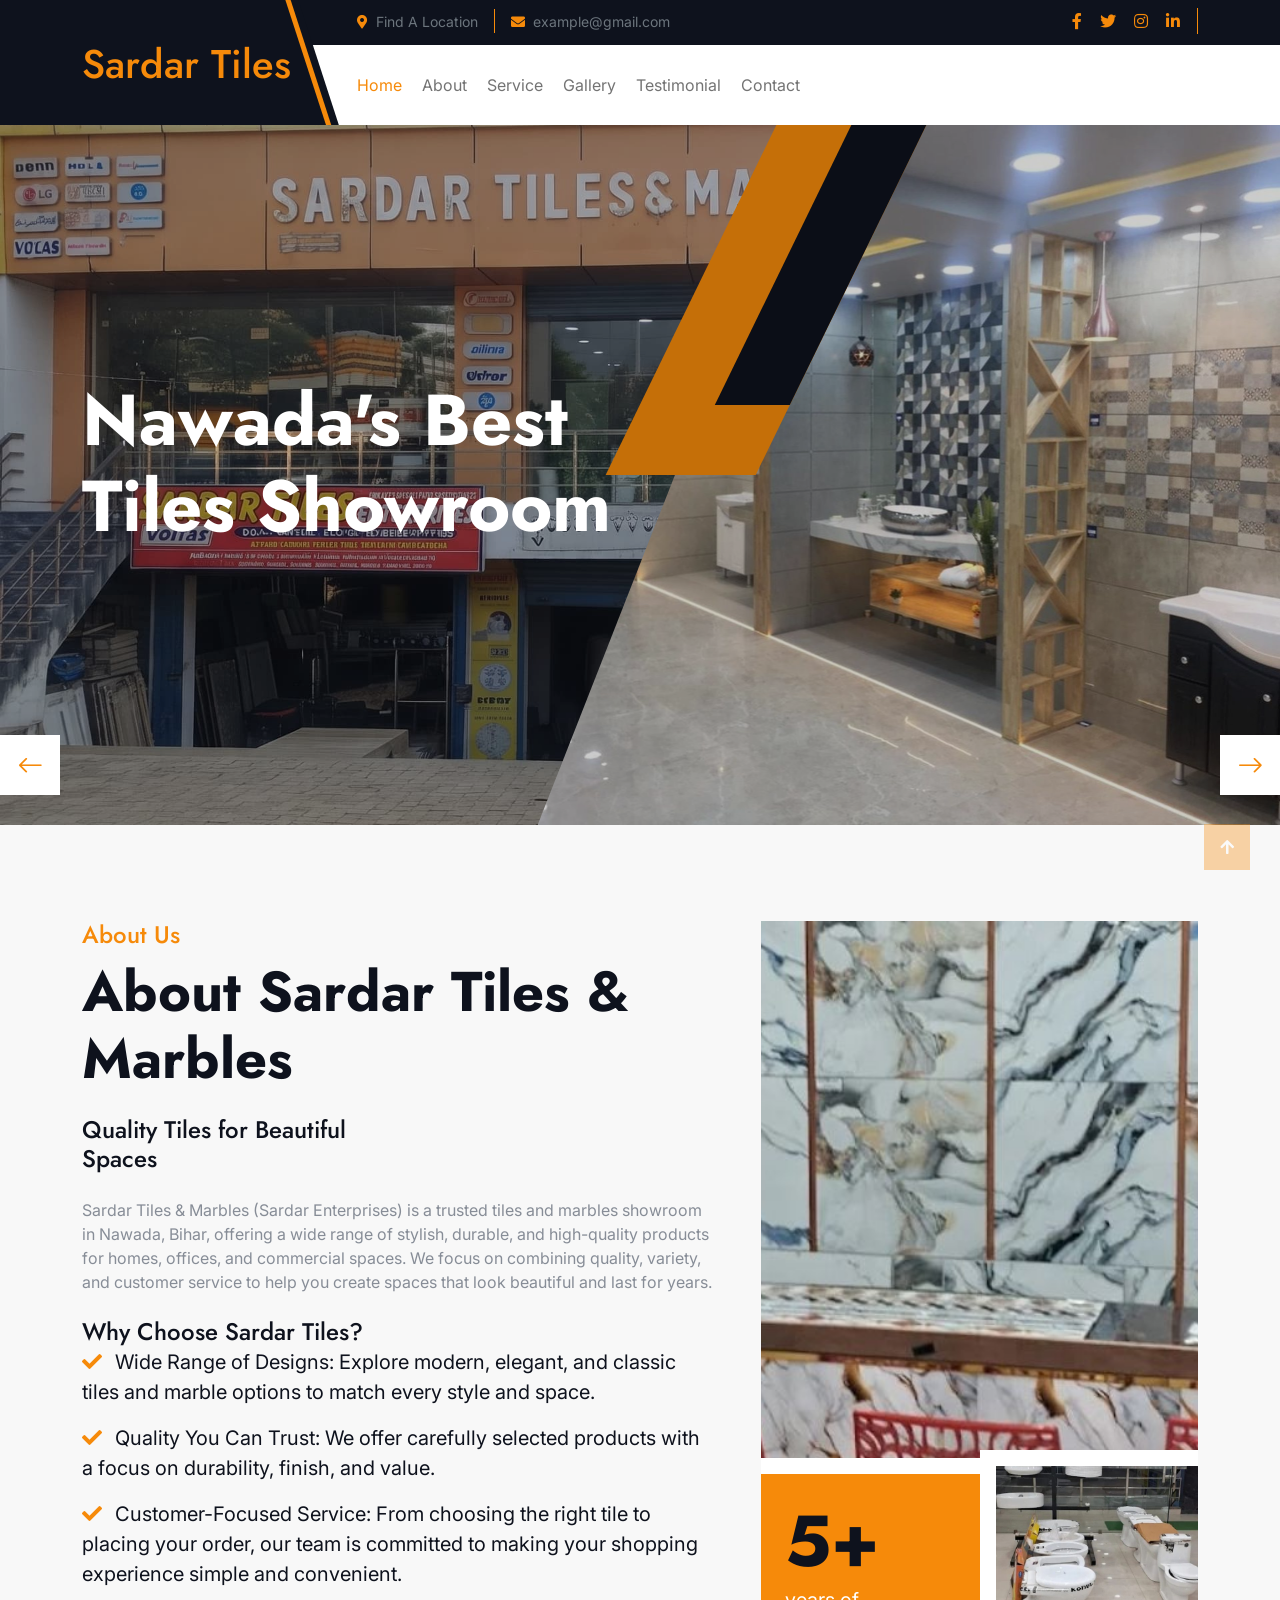
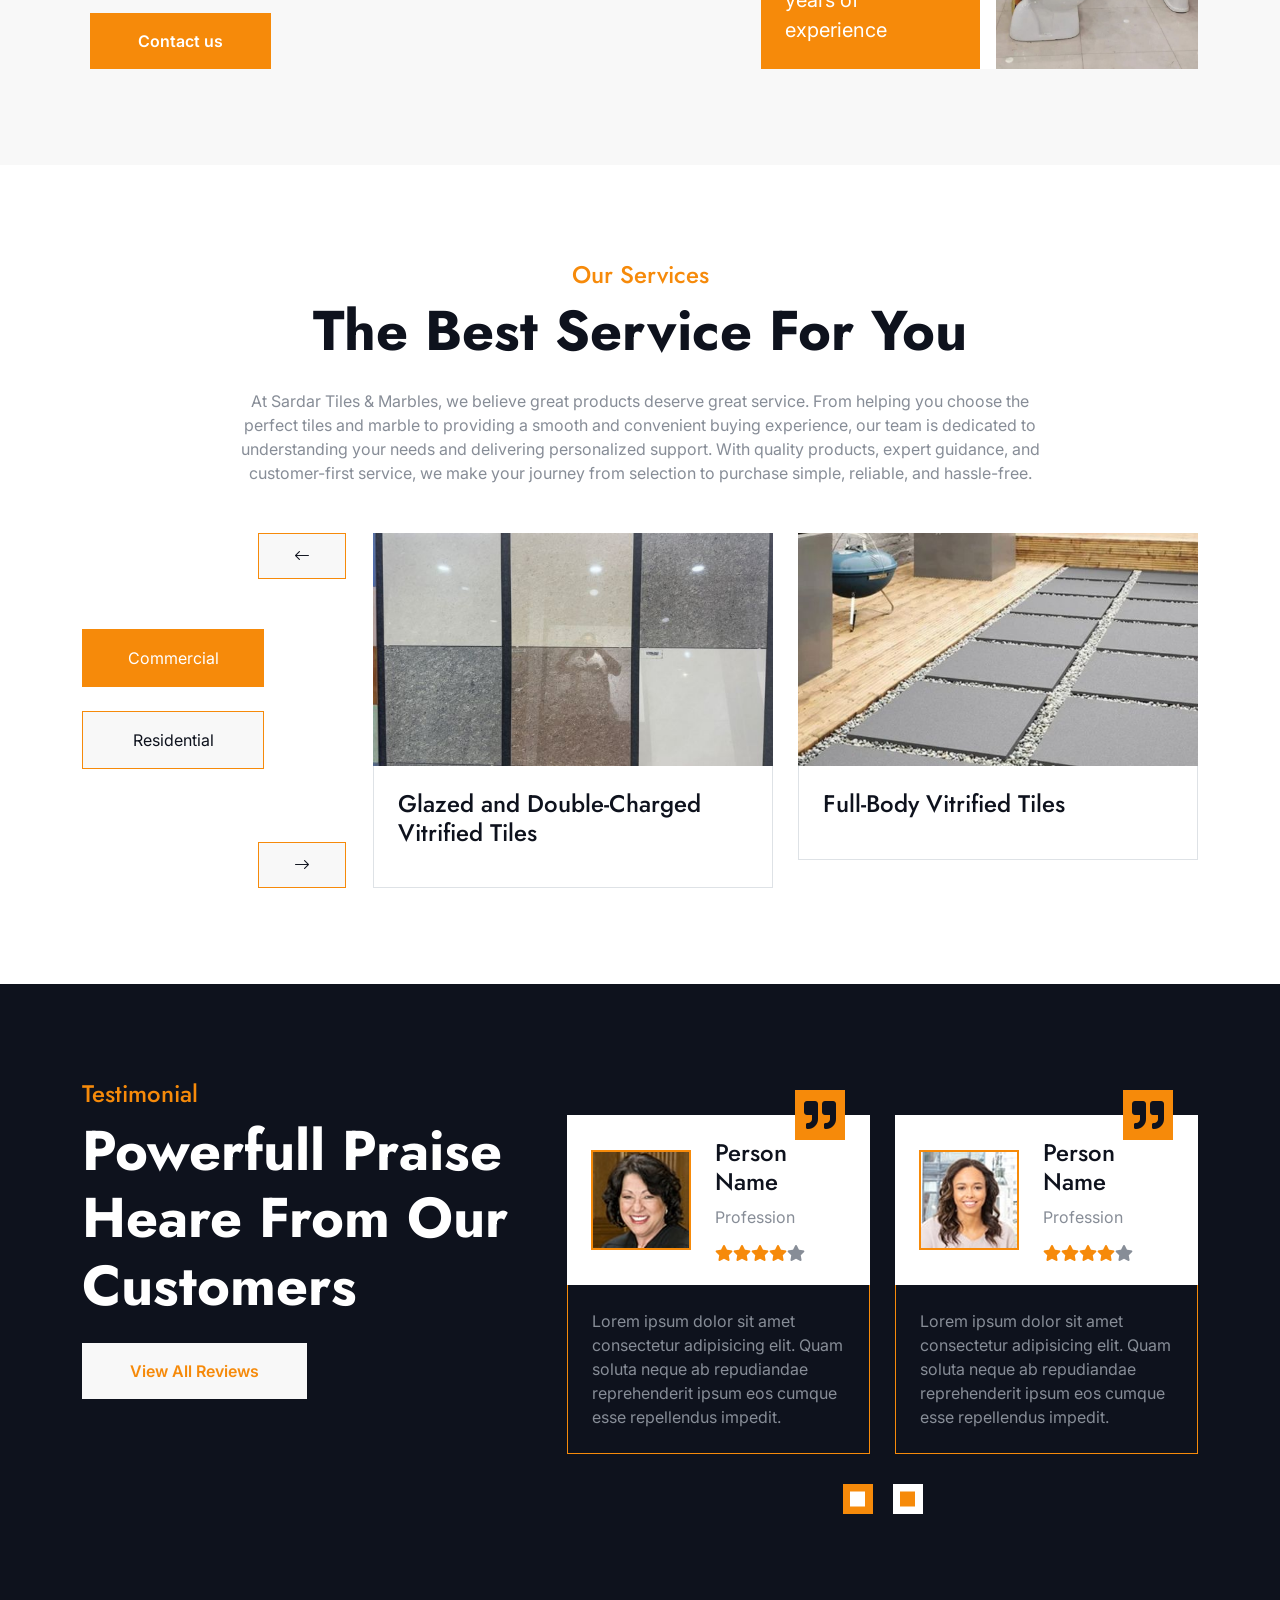
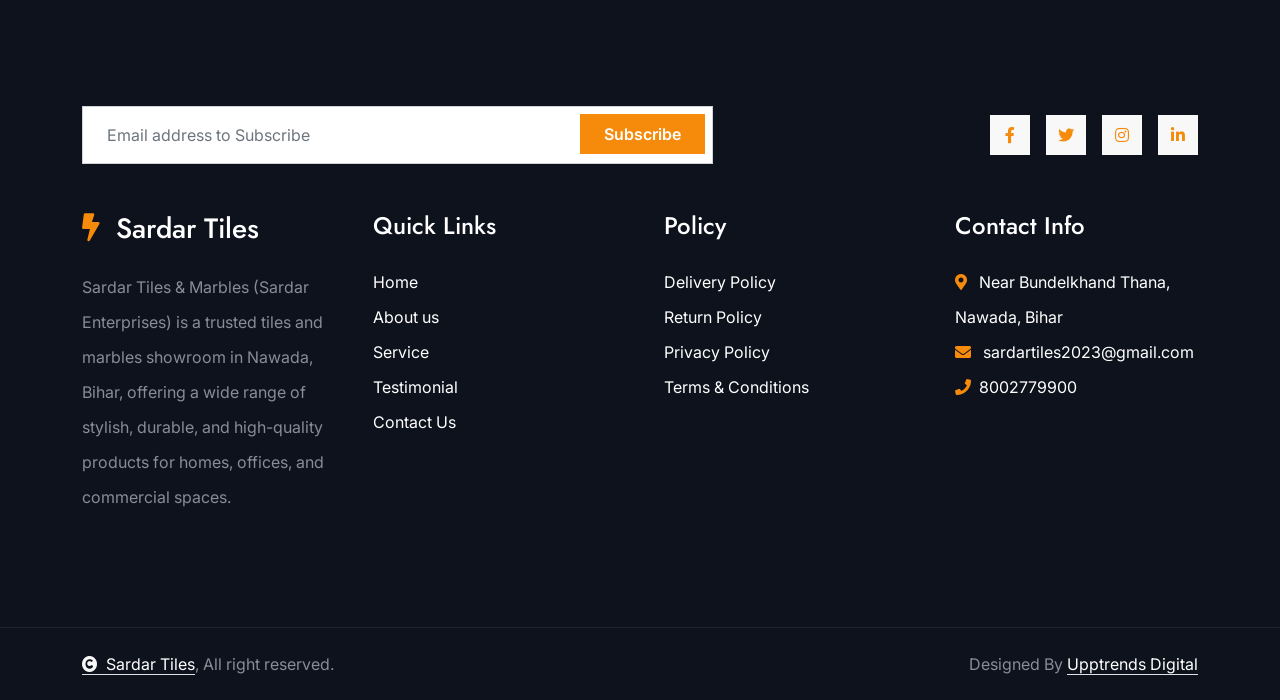
==== commit 8df50da7: "added changes for gallery" ====
--- a/index.html
+++ b/index.html
@@ -101,6 +101,7 @@
                                     <a href="index.html" class="nav-item nav-link active">Home</a>
                                     <a href="about.html" class="nav-item nav-link">About</a>
                                     <a href="service.html" class="nav-item nav-link">Service</a>
+                                    <a href="gallery.html" class="nav-item nav-link">Gallery</a>
                                     <a href="testimonial.html" class="nav-item nav-link">Testimonial</a>
                                     <!-- <div class="nav-item dropdown">
                                         <a href="#" class="nav-link" data-bs-toggle="dropdown">
--- a/css/style.css
+++ b/css/style.css
@@ -13,6 +13,101 @@
     opacity: 1;
 }
 /*** Spinner End ***/
+
+.gallery-grid {
+    display: grid;
+    grid-template-columns: repeat(auto-fit, minmax(240px, 1fr));
+    gap: 1.5rem;
+}
+
+.gallery-card {
+    position: relative;
+    overflow: hidden;
+    padding: 0;
+    border: 0;
+    border-radius: 0.5rem;
+    background: #111;
+    cursor: pointer;
+    text-align: left;
+}
+
+.gallery-card img {
+    display: block;
+    width: 100%;
+    height: 280px;
+    object-fit: cover;
+    transition: transform 0.35s ease;
+}
+
+.gallery-card:hover img,
+.gallery-card:focus-visible img {
+    transform: scale(1.05);
+}
+
+.gallery-card:focus-visible {
+    outline: 3px solid var(--bs-primary);
+    outline-offset: 3px;
+}
+
+.gallery-card-caption {
+    position: absolute;
+    right: 0;
+    bottom: 0;
+    left: 0;
+    padding: 2rem 1rem 1rem;
+    color: #fff;
+    background: linear-gradient(transparent, rgba(0, 0, 0, 0.75));
+}
+
+.gallery-empty {
+    padding: 2rem 1rem;
+    border: 1px dashed #bbb;
+    border-radius: 0.5rem;
+    color: #666;
+}
+
+.gallery-lightbox-stage {
+    position: relative;
+    display: flex;
+    min-height: 200px;
+    align-items: center;
+    justify-content: center;
+}
+
+.gallery-lightbox-stage img {
+    display: block;
+    max-width: 100%;
+    max-height: 75vh;
+    object-fit: contain;
+}
+
+.gallery-lightbox-control {
+    position: absolute;
+    z-index: 1;
+    top: 50%;
+    display: grid;
+    width: 44px;
+    height: 44px;
+    place-items: center;
+    border: 0;
+    border-radius: 50%;
+    color: #fff;
+    background: rgba(0, 0, 0, 0.65);
+    transform: translateY(-50%);
+}
+
+.gallery-lightbox-control:hover,
+.gallery-lightbox-control:focus-visible {
+    background: var(--bs-primary);
+}
+
+.gallery-lightbox-prev {
+    left: 0.75rem;
+}
+
+.gallery-lightbox-next {
+    right: 0.75rem;
+}
 
 .back-to-top {
     position: fixed;
@@ -833,4 +928,3 @@
 
 
 
-
